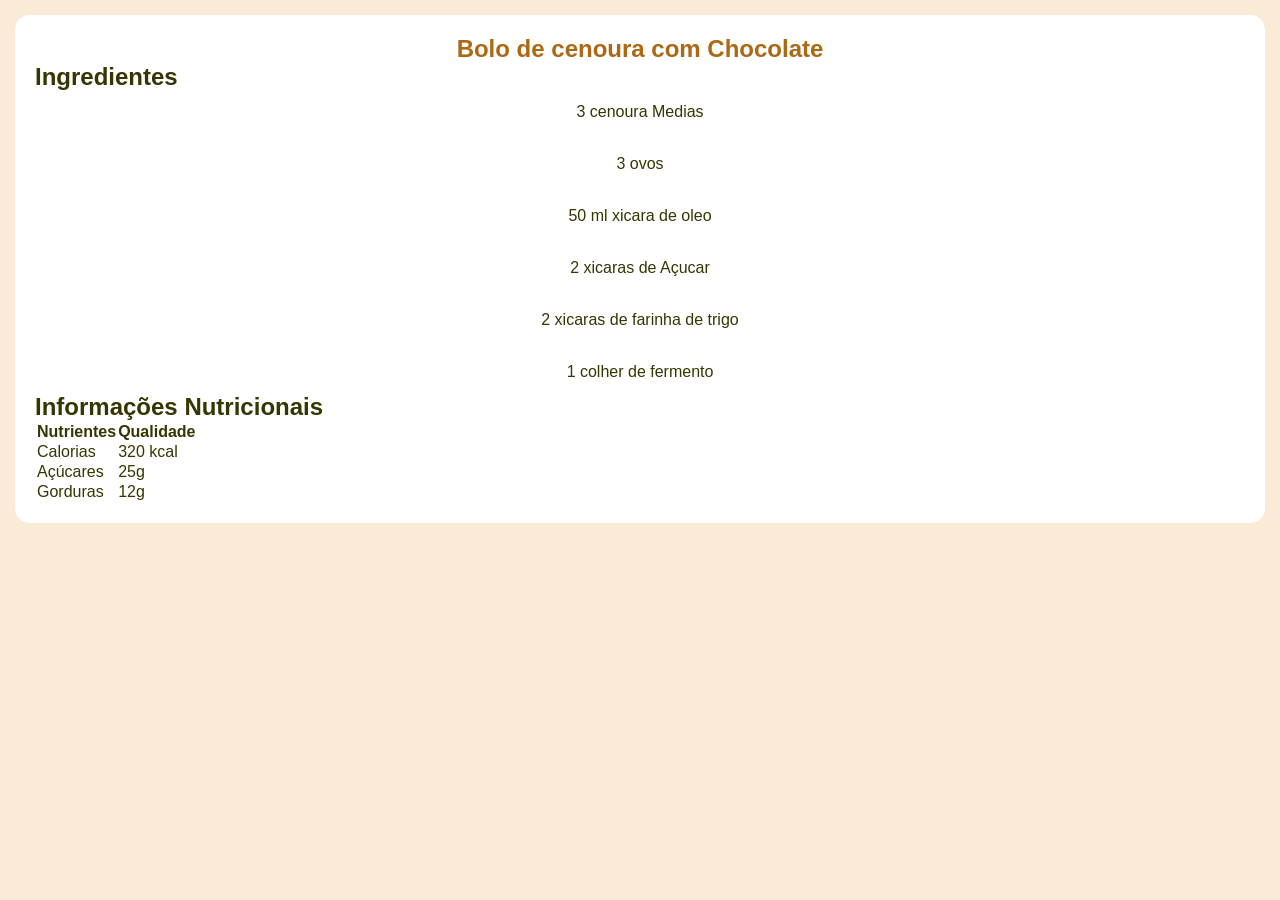
==== aula 03/index.html @ cf7a7451 "aula02" ====
<!DOCTYPE html>
<html lang="pt-br">
<head>
    <meta charset="UTF-8">
    <meta name="viewport" content="width=device-width, initial-scale=1.0">
    <title>Aula 03 - Receita e FlexBox </title>
    <link rel="stylesheet" href="./css/style.css">
</head>
<body>
    
    <div class="recipe-container">

        <h1>Bolo de cenoura com Chocolate</h1>

        <section class="Ingredientes">
            <h2>Ingredientes</h2>
            <ul class="flex-list">
                <li>3 cenoura Medias</li>
                <li>3 ovos</li>
                <li>50 ml xicara de oleo</li>
                <li>2 xicaras de Açucar</li>
                <li>2 xicaras de farinha de trigo</li>
                <li>1 colher de fermento</li>
            </ul>
        </section>

<section class="info">
    <h2>Informações Nutricionais</h2>
     <!-- Tabela Responsiva -->
      <!-- Tabela que exibir os nutrientes e quantidade
       No css , aplica scrollhorizontal e, mobile -->
       <table>
        <!--  thead : Representa o cabeçalho da tabela -->
        <thead>
            <!-- tr cria uma linha -->
           <tr>
            <!-- th Celila de titulos que fica em negrito por padrão, esta definido a coluna -->
             <th>Nutrientes</th>
             <th>Qualidade</th>
           </tr>
           <!--  tbory onde fica linha -->
           <tbody>
            <tr>
                <!-- TD celula de conteudo -->
                <td>Calorias </td>
                <td>320 kcal</td>
            </tr>
            <tr>
                <td>Açúcares</td>
                <td>25g</td>
            </tr>
            <tr>
                <td>Gorduras</td>
                <td>12g</td>
            </tr>
           </tbody>
        </thead>
       </table>

</section>
    </div>
</body>
</html>
---- aula 03/css/style.css ----
/* 
Aula 03
*/

/* Estilos css */
*{
    margin: 0;
    padding: 0;
    box-sizing: borde-box;
}

body{
    font-family: Arial, Helvetica, sans-serif;
    background-color: antiquewhite;
    padding: 15px;
    color: rgb(54, 54, 2);
}
/* Container */
.recipe-container {
    background: #ffff ;
    padding : 20px;
    border-radius: 15px;
    box-shadow: 0 5 px 15px rgba(0,0,0,0.5);
}
h1 {
    text-align: center;
    color: rgb(173, 104, 19);
    font-size: 1.5rem;
}
.flex-list {
    display: flex;
    flex-direction: column;
    gap: 10px;
    list-style: none;
}

/* Estilo de cada intem da lista */
.flex-list li {
    background: #ffff;
    padding: 12px;
    border-radius: 8px;
    text-align: center;
}
/*  seções */
.info {
    
    overflow: auto;
}
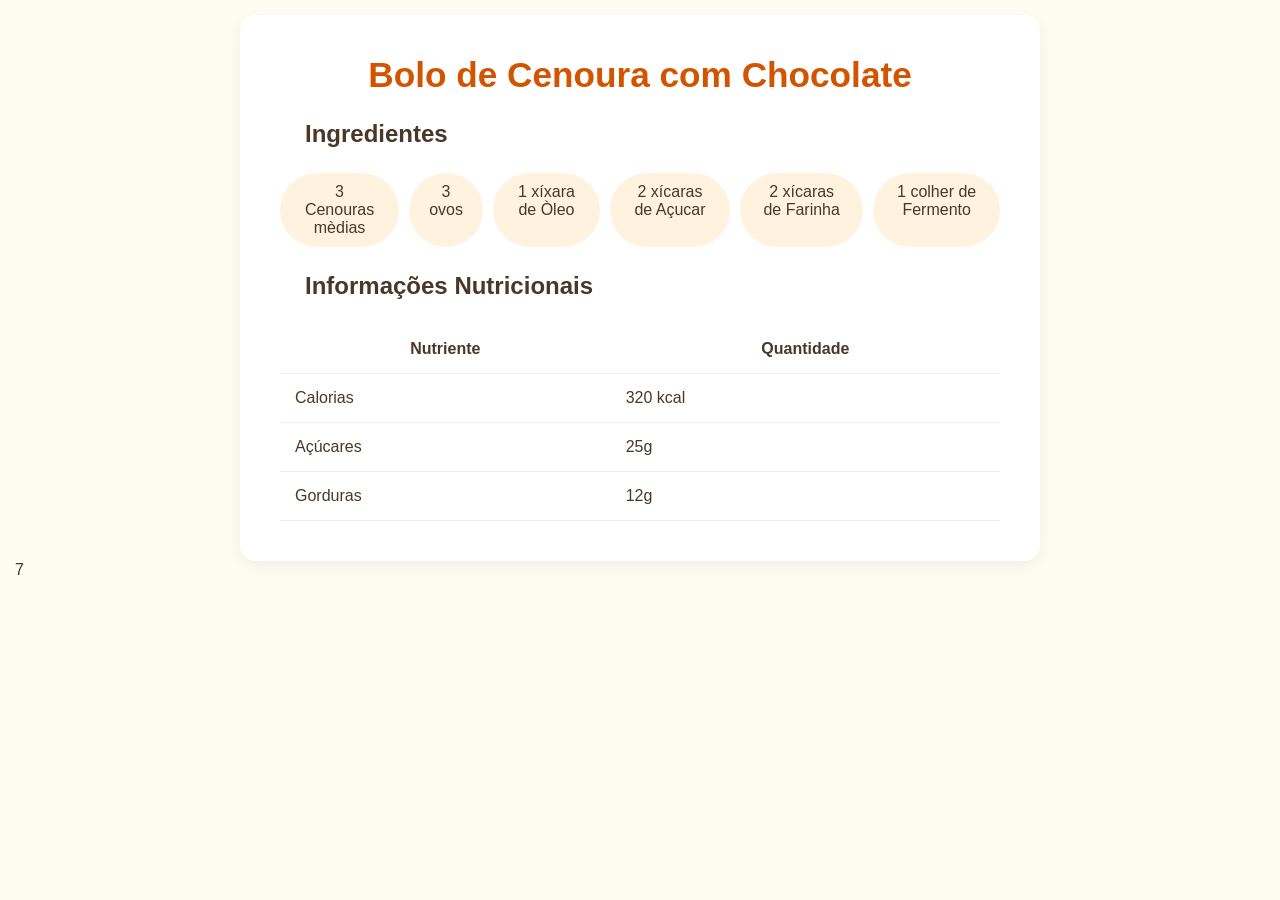
==== commit fbf13180: "aula 4" ====
--- a/aula 03/index.html
+++ b/aula 03/index.html
@@ -8,56 +8,81 @@
 </head>
 <body>
     
+     <!-- CONTAINER PRINCIPAL -->
+    <!-- Div wrapper que centraliza todo o contúdo da receita -->
     <div class="recipe-container">
+      <!-- Titulo principal -->
+      <h1>Bolo de Cenoura com Chocolate</h1>
 
-        <h1>Bolo de cenoura com Chocolate</h1>
+      <!-- SEÇÃO DE INGREDIENTES -->
+      <!-- Tag semântica <section> agrupa conteúdos tématicos relacionado 
+        -->
+      <section class="ingredients">
+        <!-- Subtitulo da secão -->
+        <h2>Ingredientes</h2>
 
-        <section class="Ingredientes">
-            <h2>Ingredientes</h2>
-            <ul class="flex-list">
-                <li>3 cenoura Medias</li>
-                <li>3 ovos</li>
-                <li>50 ml xicara de oleo</li>
-                <li>2 xicaras de Açucar</li>
-                <li>2 xicaras de farinha de trigo</li>
-                <li>1 colher de fermento</li>
-            </ul>
-        </section>
+        <!-- LISTA FLEXÍVEL DE INGREDIENTES -->
+        <!-- Utiliza CSS flexbox para mudar de layout conforme o tamanho da tela:
+            - mobile: os itens em coluna 
+            - descktop: os iten em linha 
+         -->
 
-<section class="info">
-    <h2>Informações Nutricionais</h2>
-     <!-- Tabela Responsiva -->
-      <!-- Tabela que exibir os nutrientes e quantidade
-       No css , aplica scrollhorizontal e, mobile -->
-       <table>
-        <!--  thead : Representa o cabeçalho da tabela -->
-        <thead>
-            <!-- tr cria uma linha -->
-           <tr>
-            <!-- th Celila de titulos que fica em negrito por padrão, esta definido a coluna -->
-             <th>Nutrientes</th>
-             <th>Qualidade</th>
-           </tr>
-           <!--  tbory onde fica linha -->
-           <tbody>
-            <tr>
-                <!-- TD celula de conteudo -->
-                <td>Calorias </td>
-                <td>320 kcal</td>
-            </tr>
-            <tr>
-                <td>Açúcares</td>
-                <td>25g</td>
-            </tr>
-            <tr>
-                <td>Gorduras</td>
-                <td>12g</td>
-            </tr>
-           </tbody>
-        </thead>
-       </table>
+        <!-- ul - cria listas não ordenadas -->
+        <ul class="flex-list">
+          <!-- li - cria o item da lista -->
+          <li>3 Cenouras mèdias</li>
+          <li>3 ovos</li>
+          <li>1 xíxara de Òleo</li>
+          <li>2 xícaras de Açucar</li>
+          <li>2 xícaras de Farinha</li>
+          <li>1 colher de Fermento</li>
+        </ul>
+      </section>
 
-</section>
+      <!-- SEÇÃO DE INFORMAÇÕES NUTRICIONAIS -->
+       <!-- Seção semântica para dados tabulares -->
+      <section class="info">
+        <h2>Informações Nutricionais</h2>
+
+        <!-- TABELA RESPONSIVA -->
+         <!-- Tabela  que exibe os nutrientes e quantidade 
+            No CSS, aplica scroll horizontal em mobilie se necessário 
+         -->
+        <!-- Tabela: usada para organizar dados m linhas e colunas -->
+
+        <table>
+            <!-- THEAD : representa o cabeçalho da tabela -->
+            <thead>
+                <!-- TR (table row): cria uma linha -->
+                <tr>
+                    <!-- TH (table header): célula de titulo ( fica em negrito por padrão)
+                    Definindo o nome da coluna 
+                    -->
+                    <th>Nutriente</th>
+                    <th>Quantidade</th>
+                </tr>
+            </thead>
+            <!-- TBORY:  representa o corpo da tabela ( onde ficam os dados)-->
+            <tbody>
+                <!-- primeira linha -->
+                <tr>
+                    <!-- TD (table data) : célula de contéudo -->
+                    <td>Calorias</td>
+                    <td>320 kcal</td>
+                </tr>
+                <!-- Segunda linha -->
+                <tr>
+                    <td>Açúcares</td>
+                    <td>25g</td>
+                </tr>
+                <!-- terceira linha -->
+                 <tr>
+                    <td>Gorduras</td>
+                    <td>12g</td>
+                 </tr>
+            </tbody>
+        </table>
+      </section>
     </div>
-</body>
-</html>+  </body>
+</html>7
--- a/aula 03/css/style.css
+++ b/aula 03/css/style.css
@@ -1,48 +1,106 @@
 /* 
-Aula 03
+AULA 03 - CSS PARA PÁGINA DE RECEITA
+
+
+TÓPICOS PRINCIPAIS
+
+1. Estilos globais
+2. Container de receita
+3. Títulos e seções
+4. Listas flexiveis
+5. Tabelas responsivas
+6. Media Queries
 */
 
-/* Estilos css */
+/* Estilos Globais */
+
+/* Reset do css padrão do navegador */
 *{
     margin: 0;
     padding: 0;
-    box-sizing: borde-box;
+    box-sizing: border-box;
 }
 
-body{
-    font-family: Arial, Helvetica, sans-serif;
-    background-color: antiquewhite;
+body {
+    font-family: 'Segoe UI', Tahoma, Geneva, Verdana, sans-serif;
+    background-color: #fdfcf0;
     padding: 15px;
-    color: rgb(54, 54, 2);
+    color: #4a3728;
 }
-/* Container */
+
+/* CONTAINER DE RECEITA */
 .recipe-container {
-    background: #ffff ;
-    padding : 20px;
+    background: #ffff;
+    padding: 20px;
     border-radius: 15px;
-    box-shadow: 0 5 px 15px rgba(0,0,0,0.5);
+    box-shadow: 0 5px 15px rgba(0, 0,0, 0.05);
 }
+
+/* TÍTULOS E SEÇÕES */
+
 h1 {
-    text-align: center;
-    color: rgb(173, 104, 19);
+    text-align: center; /*Titulo centralizado*/
+    color: #d35400;
     font-size: 1.5rem;
 }
-.flex-list {
-    display: flex;
-    flex-direction: column;
-    gap: 10px;
-    list-style: none;
+h2 {
+    margin: 25px;
 }
 
-/* Estilo de cada intem da lista */
+/* LISTAS FLEXIVEIS */
+
+.flex-list {
+    display: flex; /*ativa o modelo flexbox para esse elemento*/
+    flex-direction: column; /* alinha a direção dos itens ( coluna itens empilhados e row itens lado a lado*/
+    gap: 10px;/*Espaçamento entre itens*/
+    list-style: none; /*Remove o marcador da lista*/
+}
+/*Estilo de cada item da lista*/
 .flex-list li {
-    background: #ffff;
+    background: #fff3e0;
     padding: 12px;
     border-radius: 8px;
     text-align: center;
 }
-/*  seções */
+
+/*SEÇÔES*/
 .info {
-    
-    overflow: auto;
-}+    /* Se a tela ficar muito larga em mobile, permite scroll horizontal */
+    overflow-x: auto;
+}
+
+table {
+     width: 100%;  /* ocupar a largura 100% disponivel*/
+     min-width: 300px;/* largura minima*/
+     border-collapse: collapse; /* remover o espaço entre as bordas da celulas*/
+     margin-top: 20px; /* espaçamento acima da tabela*/
+}
+th, td {
+    padding: 10px; /* espaçamento interno*/
+    font-size:  0.9rem;/*tamanho da fonte em mobile*/
+    border-bottom: 1px solid #eee; /* linha divisoria entre as celulas*/
+}
+/* media query: Tablet/desktop*/
+@media (min-width:768px) {
+    .recipe-container {
+        max-width: 800px; /* maximo de largura*/
+        margin: 0 auto; /* centralizou horizontamente*/
+        padding: 40px;
+    }
+    h1 {
+        font-size: 2.2rem;
+    }
+    .flex-list{
+        flex-direction: row;/* esta deixando a direção em linhas*/
+        justify-content: center; /* centralizou horizontalmente os ingrediente*/
+    }
+
+    .flex-list li {
+        padding: 10px 20px;
+        border-radius: 50px;
+    }
+    th,td {
+        padding: 15px;
+        font-size: 1rem;
+    }
+}
